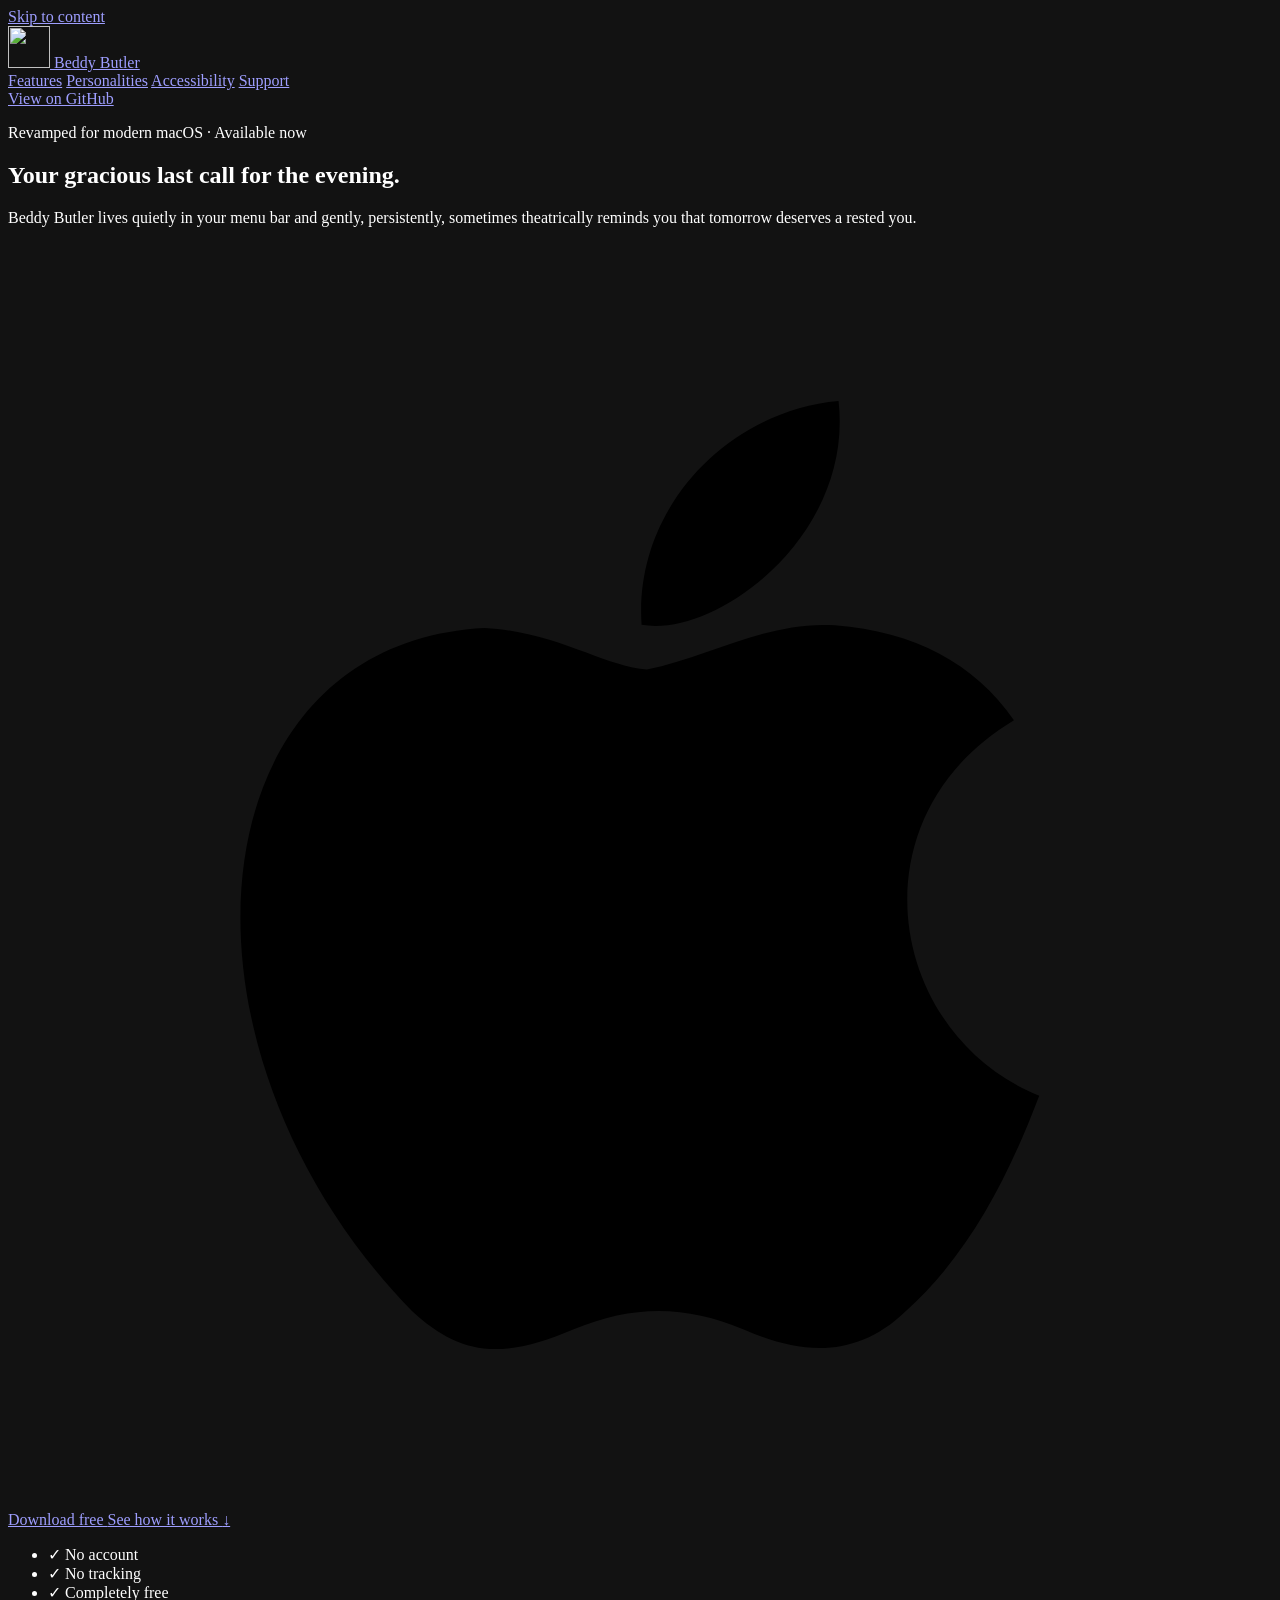
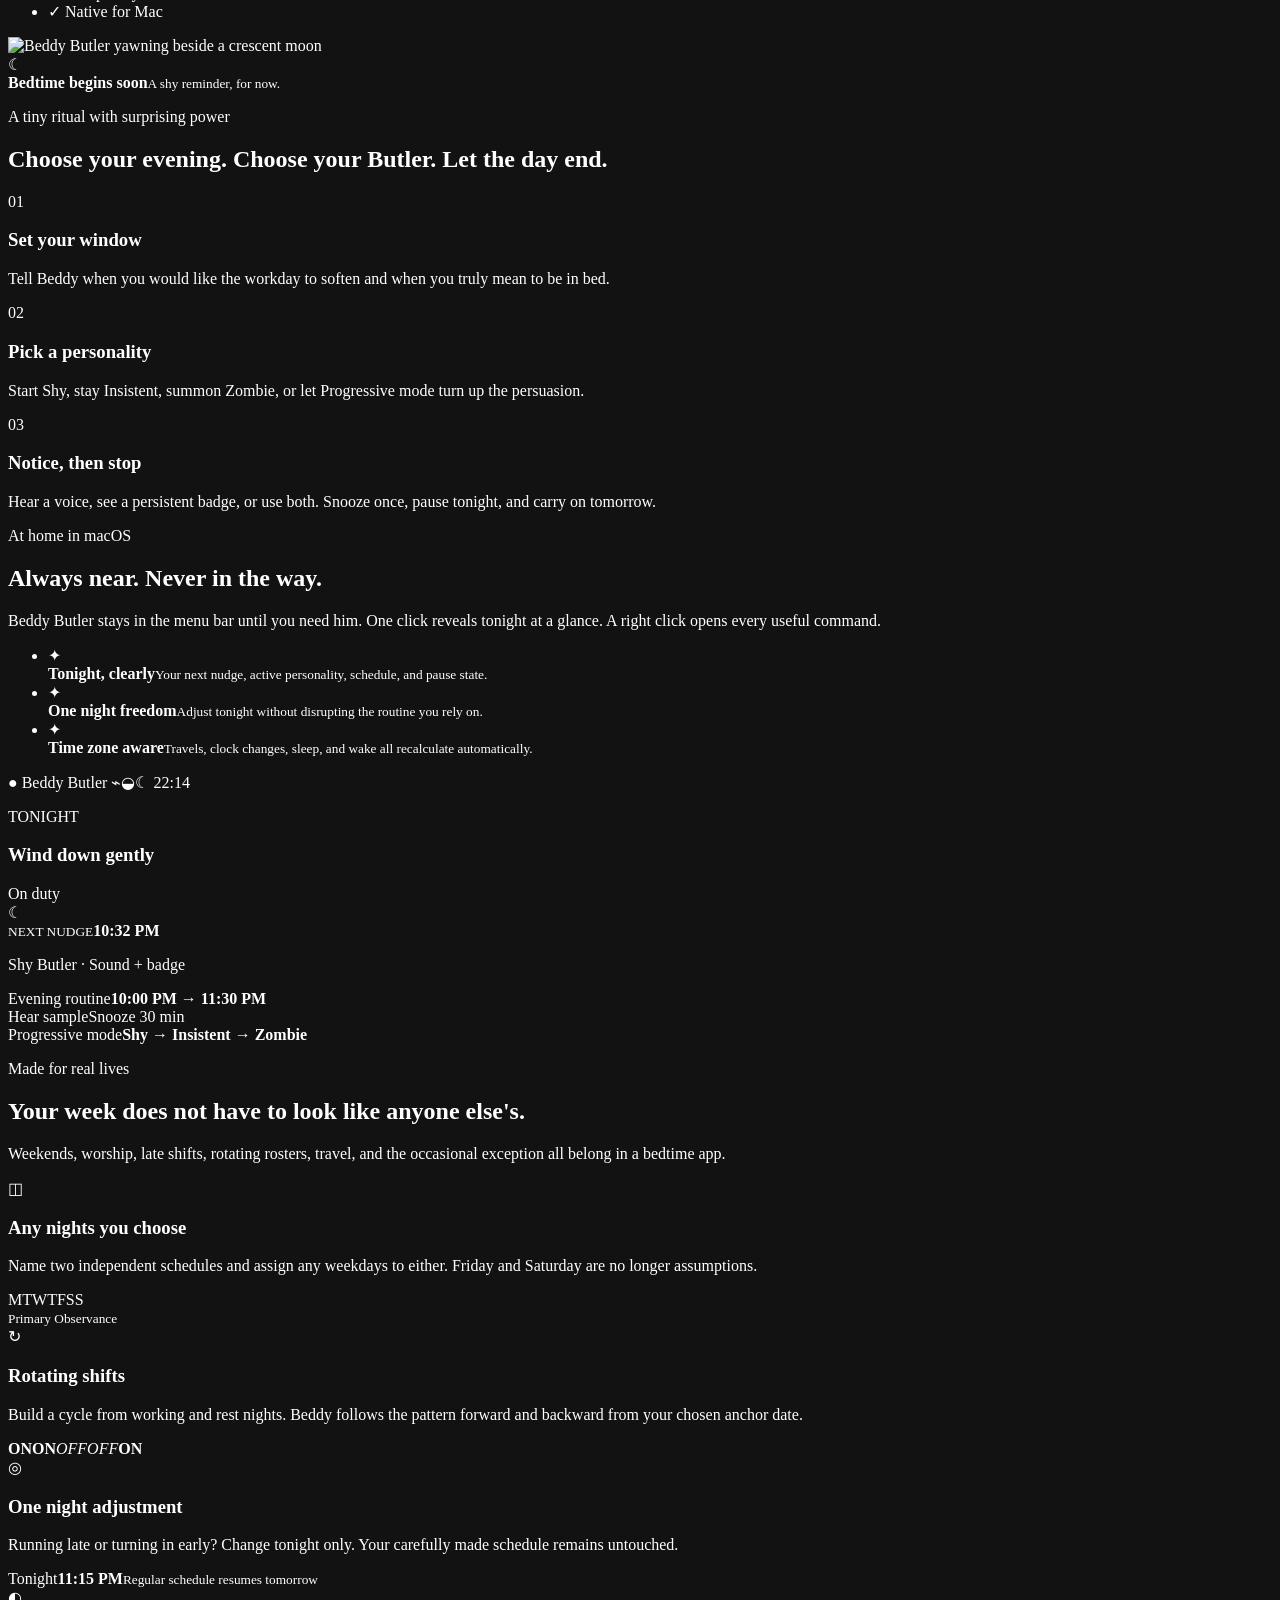
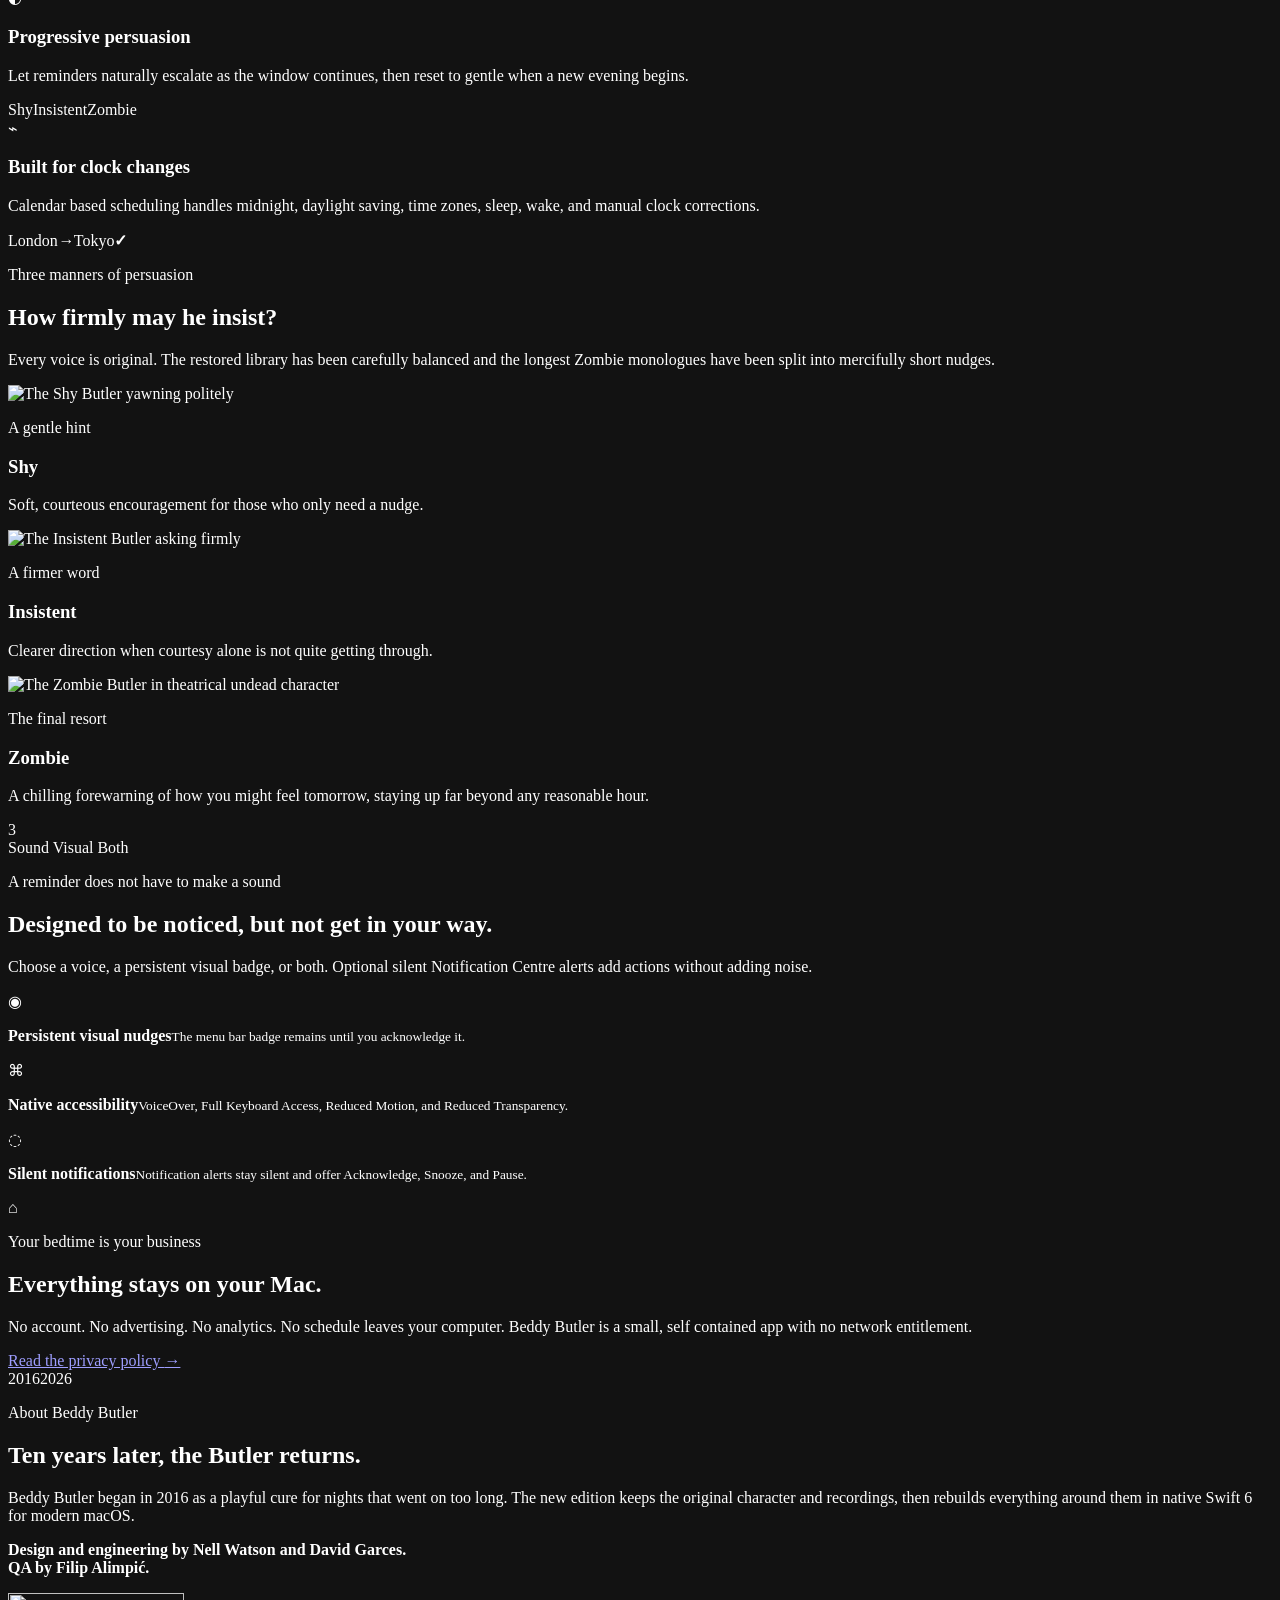
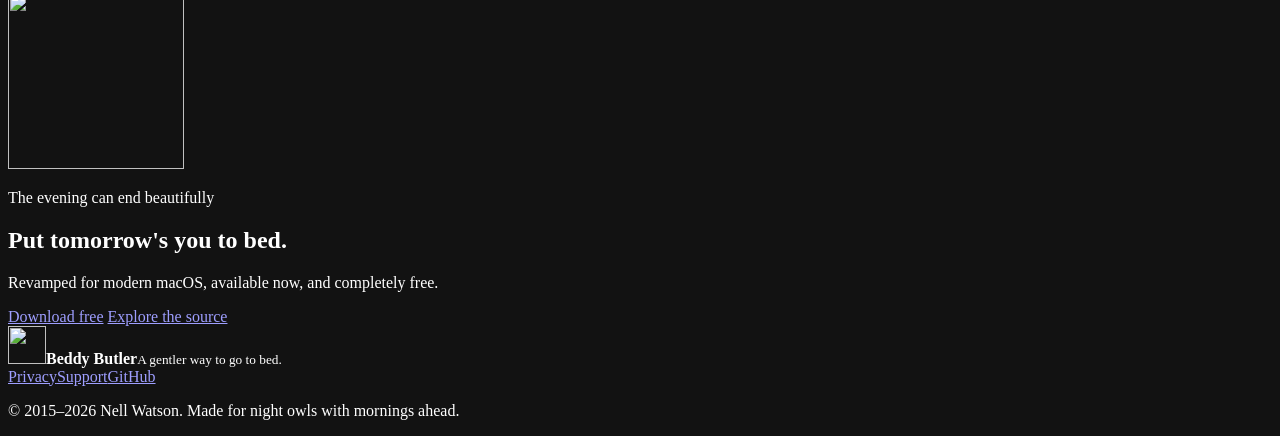
==== Website/index.html @ acf916b3 "Punctuate QA credit consistently" ====
<!doctype html>
<html lang="en-GB">
<head>
  <meta charset="utf-8">
  <meta name="viewport" content="width=device-width, initial-scale=1">
  <title>Beddy Butler, a gentler way to go to bed</title>
  <meta name="description" content="A completely free, lovingly revamped Mac menu bar companion with flexible bedtime schedules, escalating reminders, and accessible visual nudges.">
  <meta name="theme-color" content="#071328">
  <meta name="color-scheme" content="dark">
  <link rel="canonical" href="https://www.beddybutler.com/">
  <link rel="icon" href="/assets/favicon.png">
  <link rel="apple-touch-icon" href="/assets/apple-touch-icon.png">
  <link rel="manifest" href="/site.webmanifest">
  <link rel="stylesheet" href="/assets/styles.css">
  <meta property="og:type" content="website">
  <meta property="og:title" content="Beddy Butler">
  <meta property="og:description" content="Lovingly revamped, available now, and completely free. A gentler way to go to bed.">
  <meta property="og:url" content="https://www.beddybutler.com/">
  <meta property="og:image" content="https://www.beddybutler.com/assets/og-image.jpg">
  <meta property="og:image:alt" content="Beddy Butler beside a crescent moon beneath a night sky">
  <meta property="og:image:width" content="1200">
  <meta property="og:image:height" content="630">
  <meta name="twitter:card" content="summary_large_image">
  <script type="application/ld+json">
  {
    "@context": "https://schema.org",
    "@type": "SoftwareApplication",
    "name": "Beddy Butler",
    "applicationCategory": "LifestyleApplication",
    "operatingSystem": "macOS 13 or later",
    "description": "A Mac menu bar companion that offers flexible, accessible bedtime reminders.",
    "url": "https://www.beddybutler.com/",
    "downloadUrl": "https://apps.apple.com/gb/app/beddy-butler/id1197329062?mt=12",
    "offers": {"@type": "Offer", "price": "0", "priceCurrency": "GBP"},
    "author": [
      {"@type": "Person", "name": "Nell Watson"},
      {"@type": "Person", "name": "David Garces"}
    ],
    "contributor": {"@type": "Person", "name": "Filip Alimpić"}
  }
  </script>
</head>
<body>
  <a class="skip-link" href="#main">Skip to content</a>
  <div class="night-sky" aria-hidden="true">
    <span class="star star-a"></span><span class="star star-b"></span><span class="star star-c"></span>
    <span class="star star-d"></span><span class="star star-e"></span><span class="star star-f"></span>
  </div>

  <header class="site-header">
    <a class="brand" href="/" aria-label="Beddy Butler home">
      <img src="/assets/favicon.png" width="42" height="42" alt="">
      <span>Beddy Butler</span>
    </a>
    <nav aria-label="Main navigation">
      <a href="#features">Features</a>
      <a href="#personalities">Personalities</a>
      <a href="#accessibility">Accessibility</a>
      <a href="/support/">Support</a>
    </nav>
    <a class="nav-cta" href="https://github.com/NellInc/beddybutlerpub">View on GitHub</a>
  </header>

  <main id="main">
    <section class="hero section-shell" aria-labelledby="hero-title">
      <div class="hero-copy">
        <p class="eyebrow"><span class="eyebrow-dot"></span> Revamped for modern macOS · Available now</p>
        <h1 id="hero-title">Your gracious last call for the evening.</h1>
        <p class="hero-lede">Beddy Butler lives quietly in your menu bar and gently, persistently, sometimes theatrically reminds you that tomorrow deserves a rested you.</p>
        <div class="hero-actions">
          <a class="button button-primary" href="https://apps.apple.com/gb/app/beddy-butler/id1197329062?mt=12" aria-label="Download Beddy Butler free from the Mac App Store">
            <svg aria-hidden="true" viewBox="0 0 24 24"><path d="M17.05 20.28c-.98.95-2.05.8-3.08.35-1.09-.46-2.09-.48-3.24 0-1.44.62-2.2.44-3.06-.35C2.79 15.25 3.51 7.59 9.05 7.31c1.35.07 2.29.74 3.08.79 1.18-.24 2.31-.93 3.57-.84 1.51.12 2.65.72 3.4 1.8-3.12 1.87-2.38 5.98.48 7.13-.57 1.5-1.31 2.99-2.53 4.09zM12.03 7.25C11.88 5.02 13.69 3.18 15.77 3c.29 2.58-2.34 4.5-3.74 4.25z"/></svg>
            Download free
          </a>
          <a class="button button-quiet" href="#how-it-works">See how it works <span aria-hidden="true">↓</span></a>
        </div>
        <ul class="trust-row" aria-label="Product assurances">
          <li><span aria-hidden="true">✓</span> No account</li>
          <li><span aria-hidden="true">✓</span> No tracking</li>
          <li><span aria-hidden="true">✓</span> Completely free</li>
          <li><span aria-hidden="true">✓</span> Native for Mac</li>
        </ul>
      </div>

      <div class="hero-visual" aria-label="Beddy Butler app preview">
        <div class="moon-glow" aria-hidden="true"></div>
        <img class="hero-icon" src="/assets/app-icon-640.webp" srcset="/assets/app-icon-640.webp 640w, /assets/app-icon-1280.webp 1280w" sizes="(max-width: 980px) 80vw, 610px" width="640" height="640" alt="Beddy Butler yawning beside a crescent moon">
        <div class="floating-nudge glass-card" aria-hidden="true">
          <span class="nudge-moon">☾</span>
          <div><strong>Bedtime begins soon</strong><small>A shy reminder, for now.</small></div>
        </div>
      </div>
    </section>

    <section class="intro section-shell" id="how-it-works" aria-labelledby="intro-title">
      <p class="section-kicker">A tiny ritual with surprising power</p>
      <h2 id="intro-title">Choose your evening. Choose your Butler. Let the day end.</h2>
      <div class="steps">
        <article><span>01</span><h3>Set your window</h3><p>Tell Beddy when you would like the workday to soften and when you truly mean to be in bed.</p></article>
        <article><span>02</span><h3>Pick a personality</h3><p>Start Shy, stay Insistent, summon Zombie, or let Progressive mode turn up the persuasion.</p></article>
        <article><span>03</span><h3>Notice, then stop</h3><p>Hear a voice, see a persistent badge, or use both. Snooze once, pause tonight, and carry on tomorrow.</p></article>
      </div>
    </section>

    <section class="showcase section-shell" aria-labelledby="showcase-title">
      <div class="showcase-copy">
        <p class="section-kicker">At home in macOS</p>
        <h2 id="showcase-title">Always near. Never in the way.</h2>
        <p>Beddy Butler stays in the menu bar until you need him. One click reveals tonight at a glance. A right click opens every useful command.</p>
        <ul class="feature-list">
          <li><span aria-hidden="true">✦</span><div><strong>Tonight, clearly</strong><small>Your next nudge, active personality, schedule, and pause state.</small></div></li>
          <li><span aria-hidden="true">✦</span><div><strong>One night freedom</strong><small>Adjust tonight without disrupting the routine you rely on.</small></div></li>
          <li><span aria-hidden="true">✦</span><div><strong>Time zone aware</strong><small>Travels, clock changes, sleep, and wake all recalculate automatically.</small></div></li>
        </ul>
      </div>

      <div class="mac-stage" aria-label="Preview of the Beddy Butler Tonight panel">
        <div class="mac-menubar">
          <span class="menu-apple" aria-hidden="true">●</span>
          <span class="menu-title">Beddy Butler</span>
          <span class="menu-spacer"></span>
          <span aria-hidden="true">⌁</span><span aria-hidden="true">◒</span><span aria-hidden="true">☾</span>
          <time datetime="22:14">22:14</time>
        </div>
        <div class="app-popover">
          <div class="popover-cap"></div>
          <div class="panel-head">
            <div><p>TONIGHT</p><h3>Wind down gently</h3></div>
            <span class="status-pill"><i></i> On duty</span>
          </div>
          <div class="next-card">
            <span class="clock-orb" aria-hidden="true">☾</span>
            <div><small>NEXT NUDGE</small><strong>10:32 PM</strong><p>Shy Butler · Sound + badge</p></div>
          </div>
          <div class="schedule-line"><span>Evening routine</span><strong>10:00 PM → 11:30 PM</strong></div>
          <div class="panel-actions">
            <span>Hear sample</span><span>Snooze 30 min</span>
          </div>
          <div class="panel-foot"><span>Progressive mode</span><strong>Shy → Insistent → Zombie</strong></div>
        </div>
      </div>
    </section>

    <section class="features section-shell" id="features" aria-labelledby="features-title">
      <div class="section-heading">
        <div><p class="section-kicker">Made for real lives</p><h2 id="features-title">Your week does not have to look like anyone else's.</h2></div>
        <p>Weekends, worship, late shifts, rotating rosters, travel, and the occasional exception all belong in a bedtime app.</p>
      </div>

      <div class="feature-grid">
        <article class="feature-card feature-wide">
          <div class="card-copy">
            <span class="icon-chip" aria-hidden="true">◫</span>
            <h3>Any nights you choose</h3>
            <p>Name two independent schedules and assign any weekdays to either. Friday and Saturday are no longer assumptions.</p>
          </div>
          <div class="week-demo" aria-hidden="true">
            <div><span>M</span><span>T</span><span class="on">W</span><span class="on">T</span><span class="on warm">F</span><span class="warm">S</span><span>S</span></div>
            <small><i class="primary-dot"></i> Primary <i class="alternate-dot"></i> Observance</small>
          </div>
        </article>

        <article class="feature-card">
          <span class="icon-chip" aria-hidden="true">↻</span>
          <h3>Rotating shifts</h3>
          <p>Build a cycle from working and rest nights. Beddy follows the pattern forward and backward from your chosen anchor date.</p>
          <div class="cycle-demo" aria-hidden="true"><b>ON</b><b>ON</b><i>OFF</i><i>OFF</i><b>ON</b></div>
        </article>

        <article class="feature-card">
          <span class="icon-chip" aria-hidden="true">◎</span>
          <h3>One night adjustment</h3>
          <p>Running late or turning in early? Change tonight only. Your carefully made schedule remains untouched.</p>
          <div class="adjust-demo" aria-hidden="true"><span>Tonight</span><strong>11:15 PM</strong><small>Regular schedule resumes tomorrow</small></div>
        </article>

        <article class="feature-card">
          <span class="icon-chip" aria-hidden="true">◐</span>
          <h3>Progressive persuasion</h3>
          <p>Let reminders naturally escalate as the window continues, then reset to gentle when a new evening begins.</p>
          <div class="progress-demo" aria-hidden="true"><i></i><i></i><i></i><span>Shy</span><span>Insistent</span><span>Zombie</span></div>
        </article>

        <article class="feature-card">
          <span class="icon-chip" aria-hidden="true">⌁</span>
          <h3>Built for clock changes</h3>
          <p>Calendar based scheduling handles midnight, daylight saving, time zones, sleep, wake, and manual clock corrections.</p>
          <div class="zone-demo" aria-hidden="true"><span>London</span><i>→</i><span>Tokyo</span><strong>✓</strong></div>
        </article>
      </div>
    </section>

    <section class="personalities section-shell" id="personalities" aria-labelledby="personalities-title">
      <div class="section-heading centre">
        <div><p class="section-kicker">Three manners of persuasion</p><h2 id="personalities-title">How firmly may he insist?</h2></div>
        <p>Every voice is original. The restored library has been carefully balanced and the longest Zombie monologues have been split into mercifully short nudges.</p>
      </div>
      <div class="persona-grid">
        <article class="persona-card shy">
          <div class="persona-art"><img src="/assets/shy-480.webp" srcset="/assets/shy-480.webp 480w, /assets/shy-960.webp 960w" sizes="(max-width: 720px) calc(100vw - 86px), 370px" width="480" height="709" loading="lazy" alt="The Shy Butler yawning politely"></div>
          <p class="persona-level">A gentle hint</p><h3>Shy</h3><p>Soft, courteous encouragement for those who only need a nudge.</p>
        </article>
        <article class="persona-card insistent">
          <div class="persona-art"><img src="/assets/insistent-480.webp" srcset="/assets/insistent-480.webp 480w, /assets/insistent-960.webp 960w" sizes="(max-width: 720px) calc(100vw - 86px), 370px" width="480" height="605" loading="lazy" alt="The Insistent Butler asking firmly"></div>
          <p class="persona-level">A firmer word</p><h3>Insistent</h3><p>Clearer direction when courtesy alone is not quite getting through.</p>
        </article>
        <article class="persona-card zombie">
          <div class="persona-art"><img src="/assets/zombie-480.webp" srcset="/assets/zombie-480.webp 480w, /assets/zombie-960.webp 960w" sizes="(max-width: 720px) calc(100vw - 86px), 370px" width="480" height="651" loading="lazy" alt="The Zombie Butler in theatrical undead character"></div>
          <p class="persona-level">The final resort</p><h3>Zombie</h3><p>A chilling forewarning of how you might feel tomorrow, staying up far beyond any reasonable hour.</p>
        </article>
      </div>
    </section>

    <section class="accessibility section-shell" id="accessibility" aria-labelledby="accessibility-title">
      <div class="access-orbit" aria-hidden="true">
        <div class="badge-orbit"><span>3</span></div>
        <span class="orbit-label orbit-a">Sound</span>
        <span class="orbit-label orbit-b">Visual</span>
        <span class="orbit-label orbit-c">Both</span>
      </div>
      <div class="access-copy">
        <p class="section-kicker">A reminder does not have to make a sound</p>
        <h2 id="accessibility-title">Designed to be noticed, but not get in your way.</h2>
        <p>Choose a voice, a persistent visual badge, or both. Optional silent Notification Centre alerts add actions without adding noise.</p>
        <div class="access-points">
          <div><span aria-hidden="true">◉</span><p><strong>Persistent visual nudges</strong><small>The menu bar badge remains until you acknowledge it.</small></p></div>
          <div><span aria-hidden="true">⌘</span><p><strong>Native accessibility</strong><small>VoiceOver, Full Keyboard Access, Reduced Motion, and Reduced Transparency.</small></p></div>
          <div><span aria-hidden="true">◌</span><p><strong>Silent notifications</strong><small>Notification alerts stay silent and offer Acknowledge, Snooze, and Pause.</small></p></div>
        </div>
      </div>
    </section>

    <section class="privacy section-shell" aria-labelledby="privacy-title">
      <div class="privacy-card">
        <span class="privacy-mark" aria-hidden="true">⌂</span>
        <div><p class="section-kicker">Your bedtime is your business</p><h2 id="privacy-title">Everything stays on your Mac.</h2></div>
        <p>No account. No advertising. No analytics. No schedule leaves your computer. Beddy Butler is a small, self contained app with no network entitlement.</p>
        <a href="/privacy/">Read the privacy policy <span aria-hidden="true">→</span></a>
      </div>
    </section>

    <section id="about" class="story section-shell" aria-labelledby="story-title">
      <div class="story-year" aria-hidden="true"><span>2016</span><i></i><span>2026</span></div>
      <div class="story-copy">
        <p class="section-kicker">About Beddy Butler</p>
        <h2 id="story-title">Ten years later, the Butler returns.</h2>
        <p>Beddy Butler began in 2016 as a playful cure for nights that went on too long. The new edition keeps the original character and recordings, then rebuilds everything around them in native Swift 6 for modern macOS.</p>
        <p><strong>Design and engineering by Nell Watson and David Garces.<br>QA by Filip Alimpić.</strong></p>
      </div>
    </section>

    <section class="final-cta section-shell" aria-labelledby="cta-title">
      <img src="/assets/app-icon-640.webp" width="176" height="176" loading="lazy" alt="">
      <p class="section-kicker">The evening can end beautifully</p>
      <h2 id="cta-title">Put tomorrow's you to bed.</h2>
      <p>Revamped for modern macOS, available now, and completely free.</p>
      <div class="hero-actions centred">
        <a class="button button-primary" href="https://apps.apple.com/gb/app/beddy-butler/id1197329062?mt=12">Download free</a>
        <a class="button button-quiet" href="https://github.com/NellInc/beddybutlerpub">Explore the source</a>
      </div>
    </section>
  </main>

  <footer>
    <div class="footer-brand"><img src="/assets/favicon.png" width="38" height="38" alt=""><span><strong>Beddy Butler</strong><small>A gentler way to go to bed.</small></span></div>
    <nav aria-label="Footer navigation"><a href="/privacy/">Privacy</a><a href="/support/">Support</a><a href="https://github.com/NellInc/beddybutlerpub">GitHub</a></nav>
    <p>© 2015–2026 Nell Watson. Made for night owls with mornings ahead.</p>
  </footer>
</body>
</html>
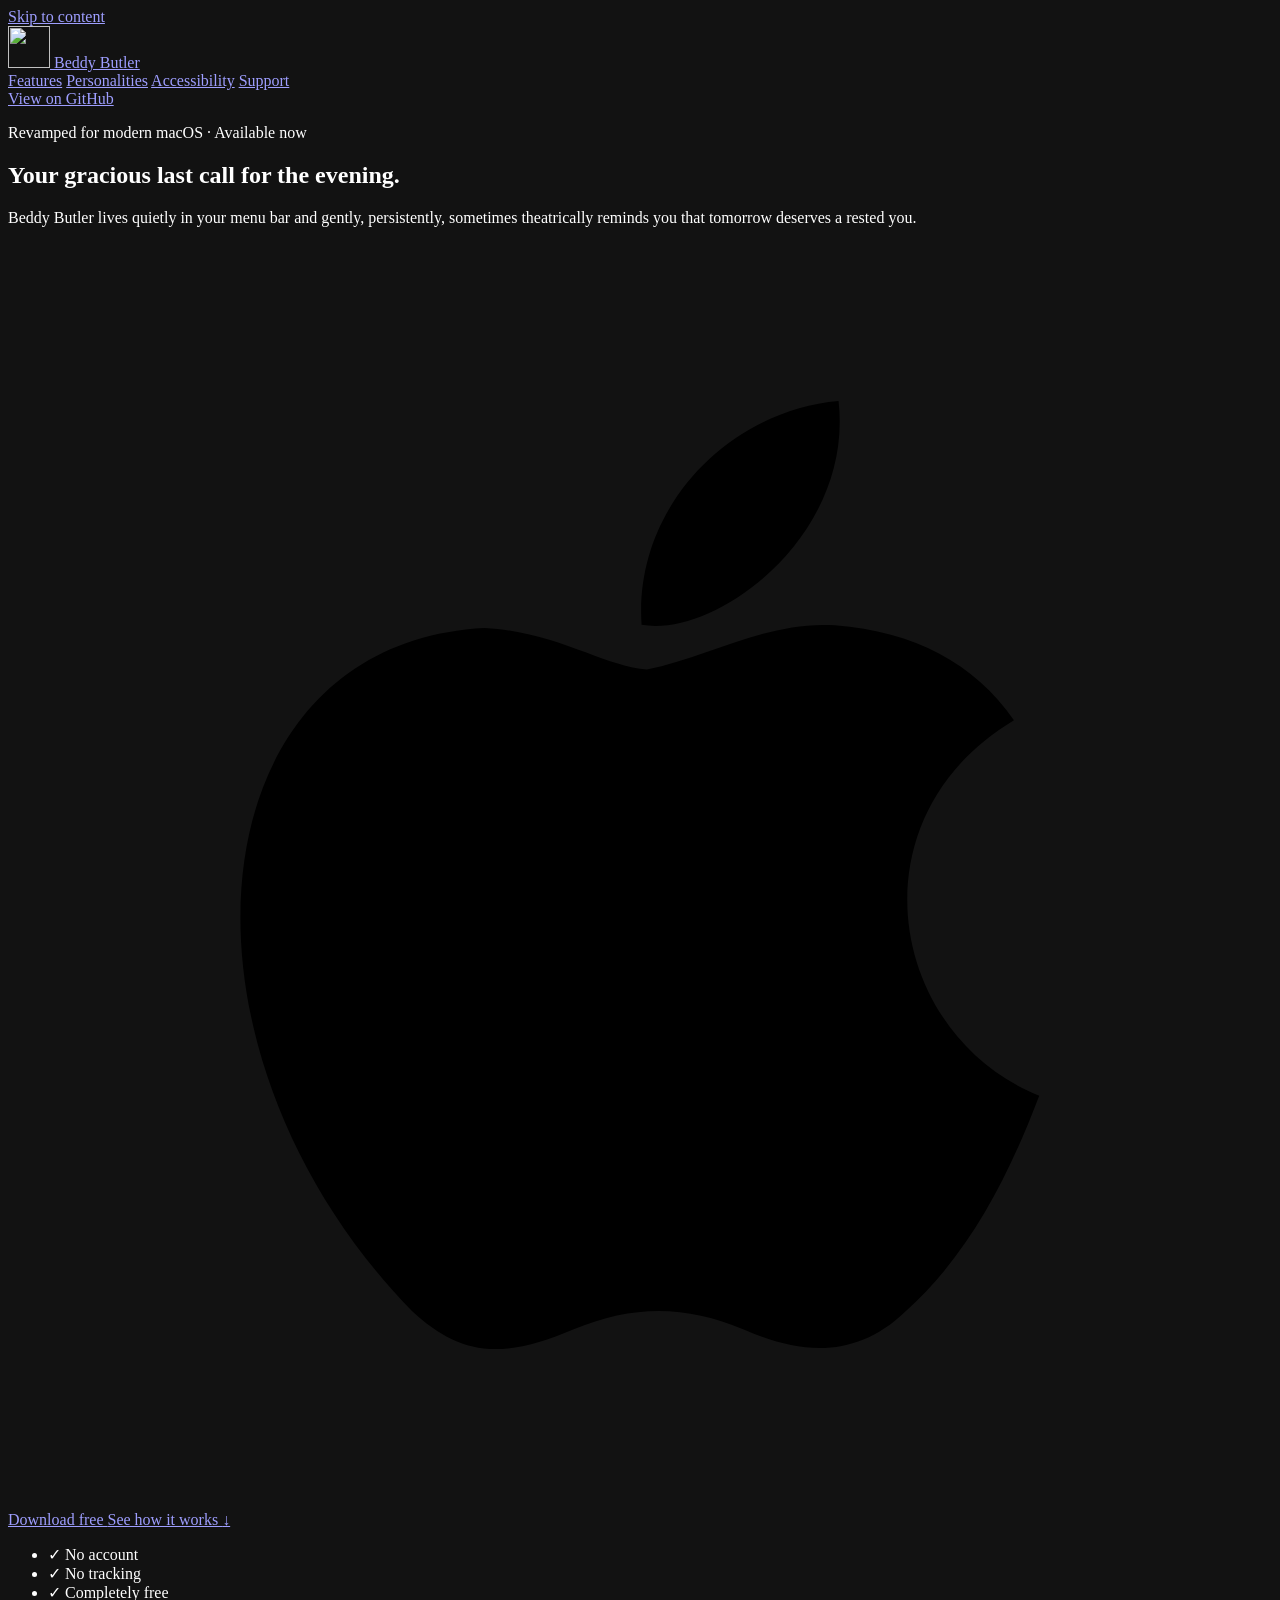
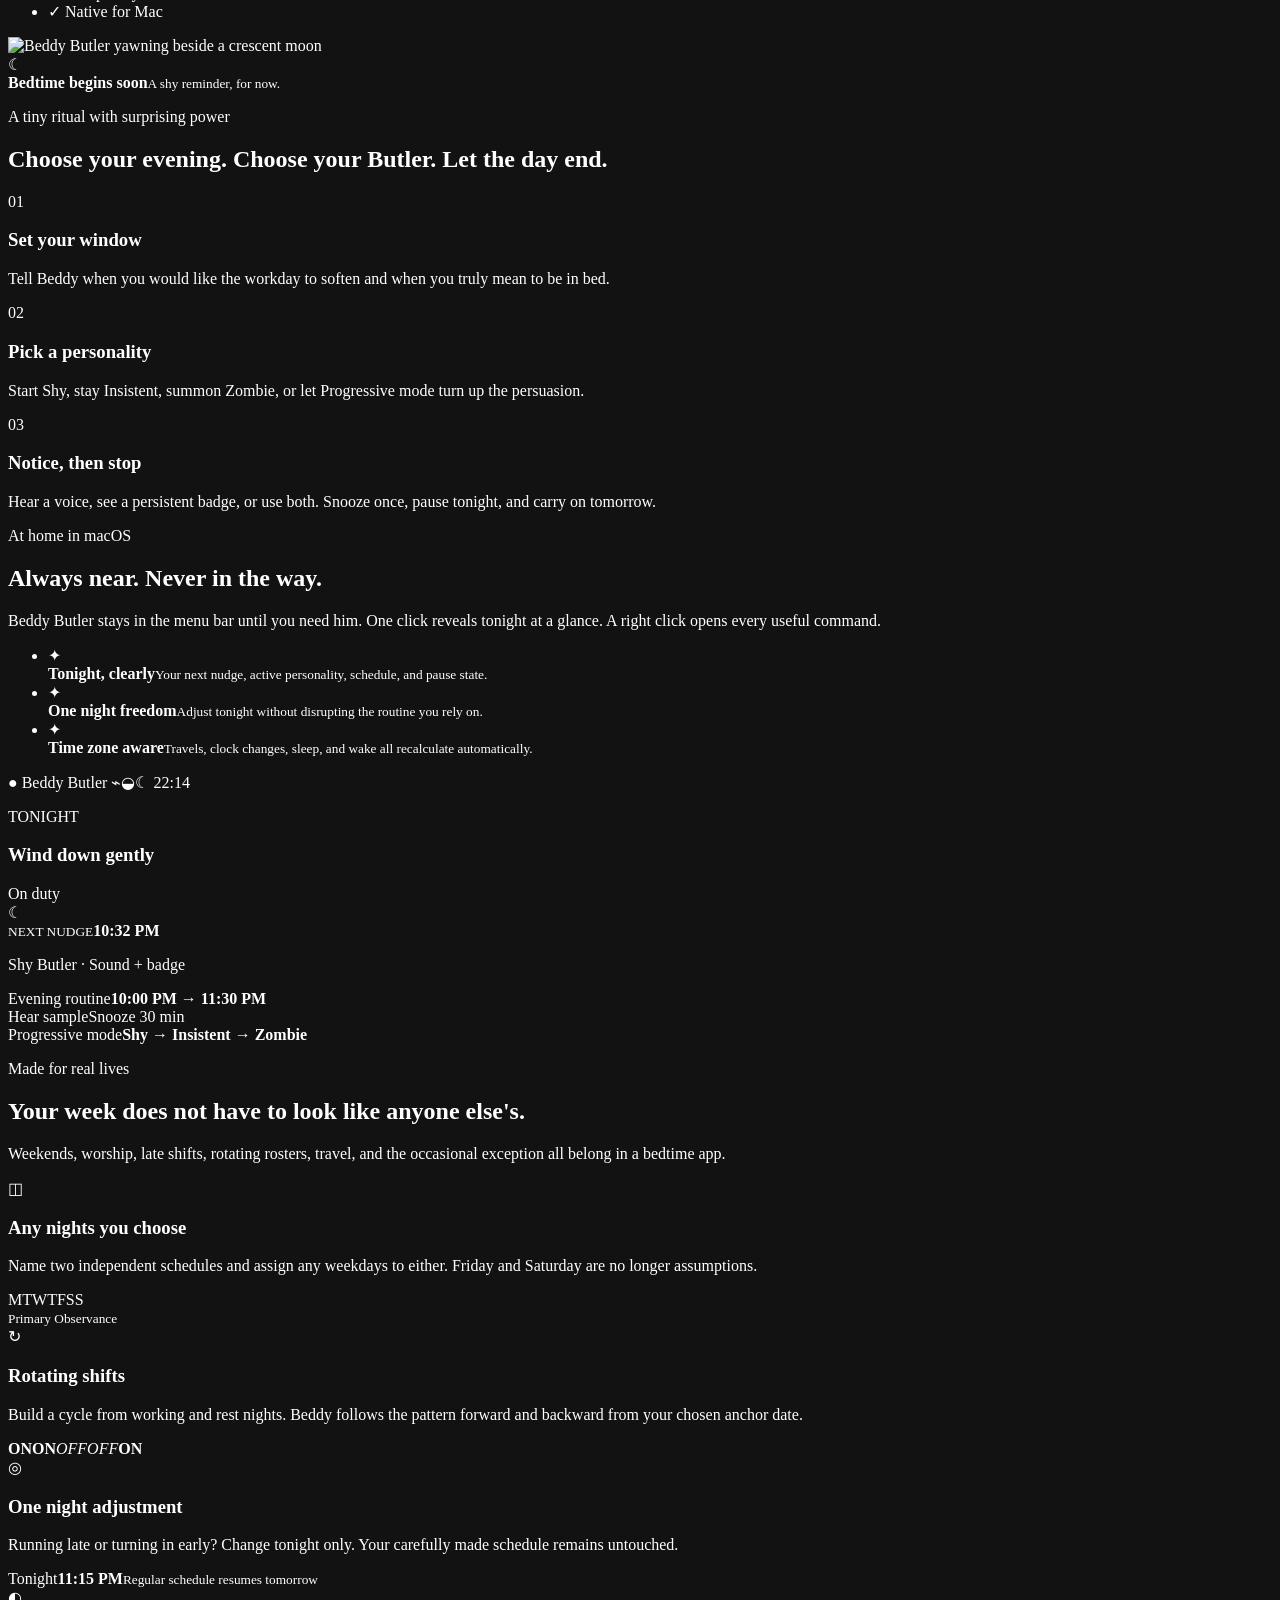
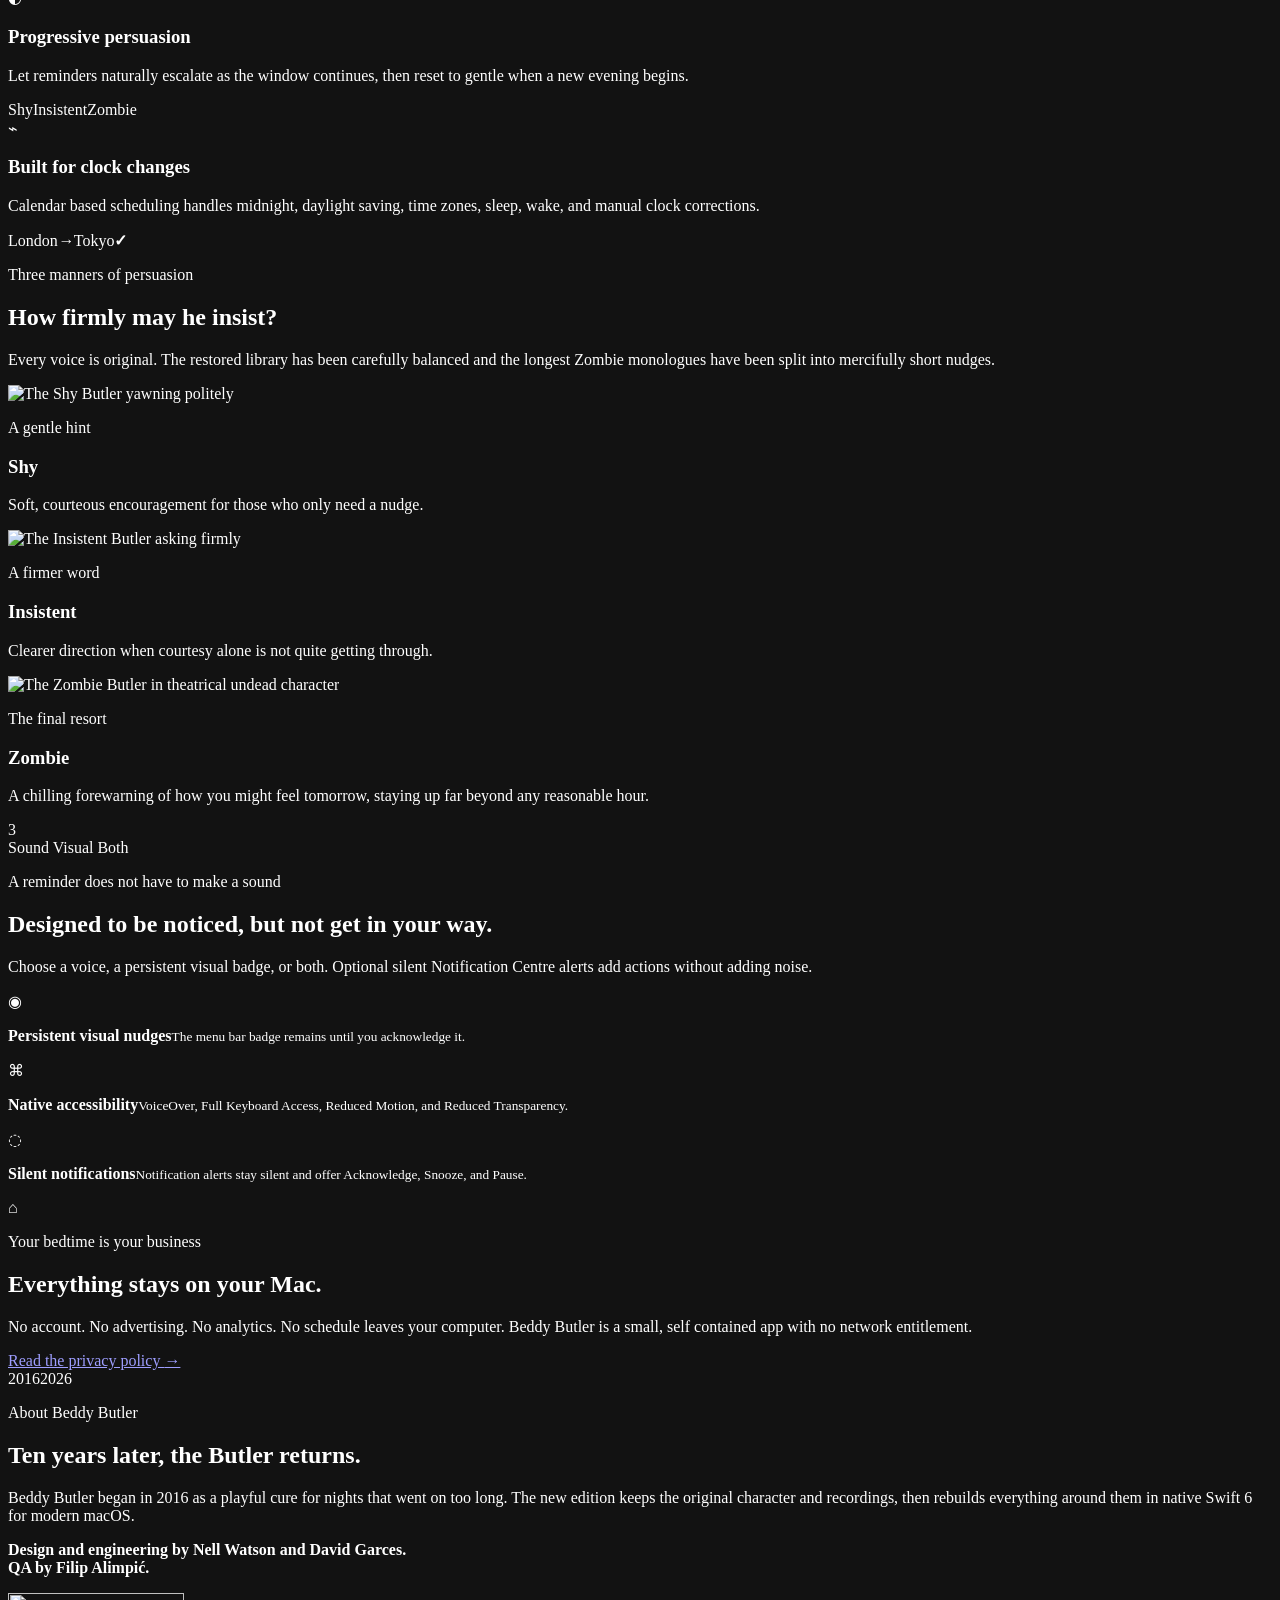
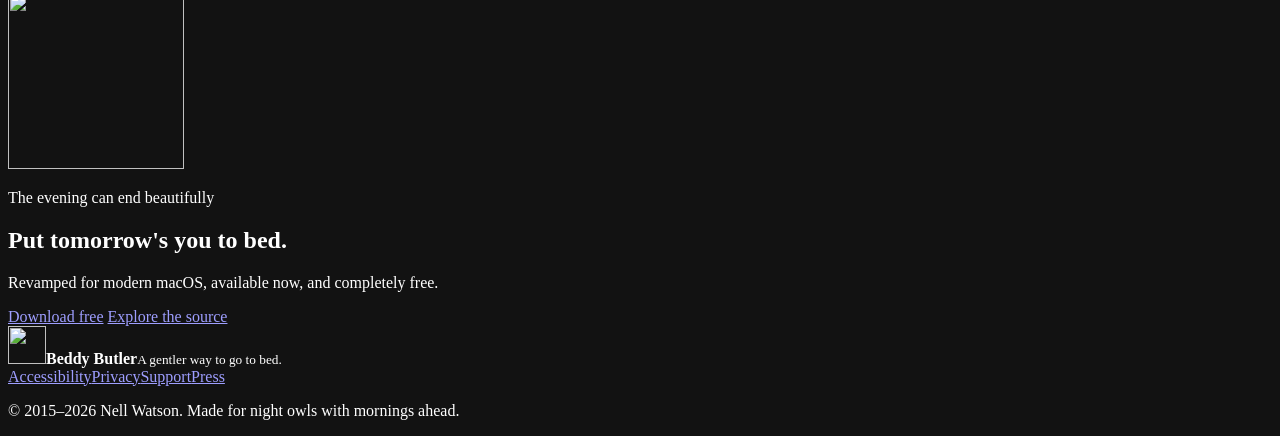
==== commit c9a942bb: "Complete Beddy Butler release programme" ====
--- a/Website/index.html
+++ b/Website/index.html
@@ -55,7 +55,7 @@
     <nav aria-label="Main navigation">
       <a href="#features">Features</a>
       <a href="#personalities">Personalities</a>
-      <a href="#accessibility">Accessibility</a>
+      <a href="/accessibility/">Accessibility</a>
       <a href="/support/">Support</a>
     </nav>
     <a class="nav-cta" href="https://github.com/NellInc/beddybutlerpub">View on GitHub</a>
@@ -263,7 +263,7 @@
 
   <footer>
     <div class="footer-brand"><img src="/assets/favicon.png" width="38" height="38" alt=""><span><strong>Beddy Butler</strong><small>A gentler way to go to bed.</small></span></div>
-    <nav aria-label="Footer navigation"><a href="/privacy/">Privacy</a><a href="/support/">Support</a><a href="https://github.com/NellInc/beddybutlerpub">GitHub</a></nav>
+    <nav aria-label="Footer navigation"><a href="/accessibility/">Accessibility</a><a href="/privacy/">Privacy</a><a href="/support/">Support</a><a href="/press/">Press</a></nav>
     <p>© 2015–2026 Nell Watson. Made for night owls with mornings ahead.</p>
   </footer>
 </body>
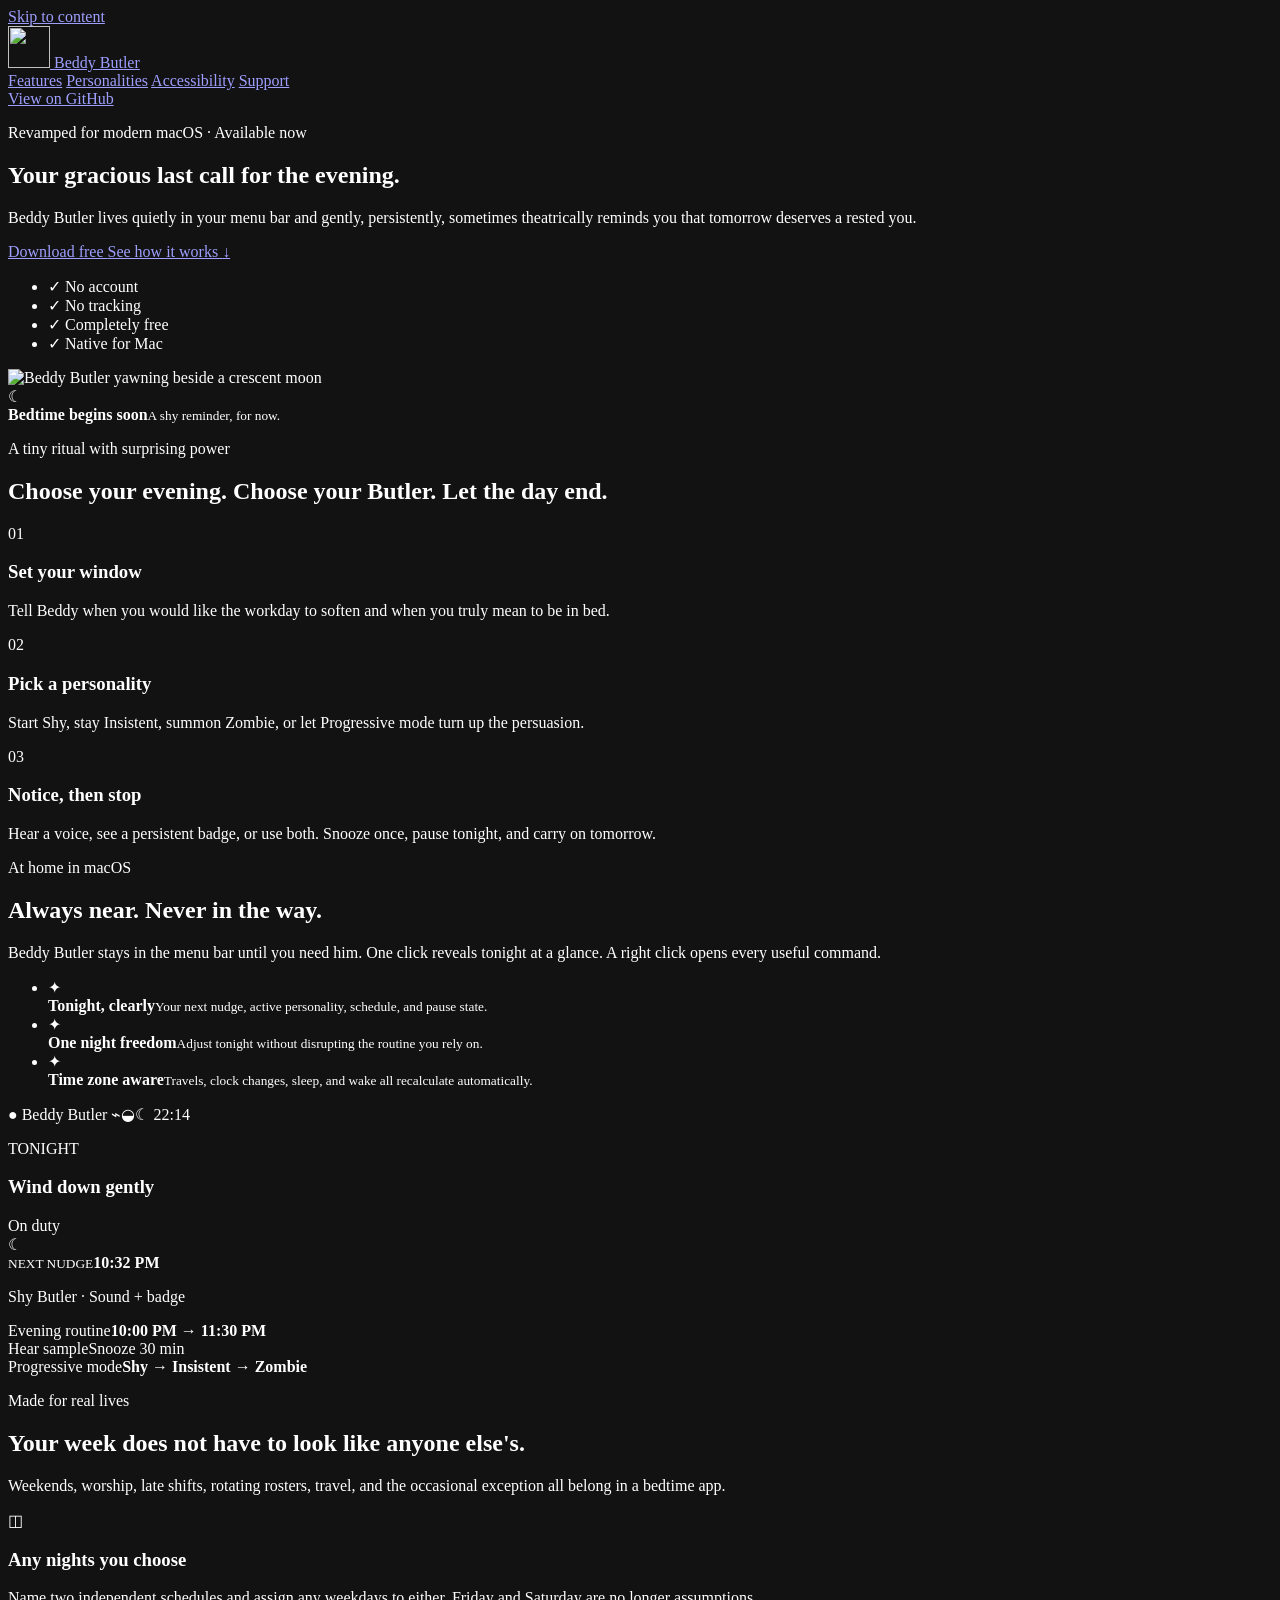
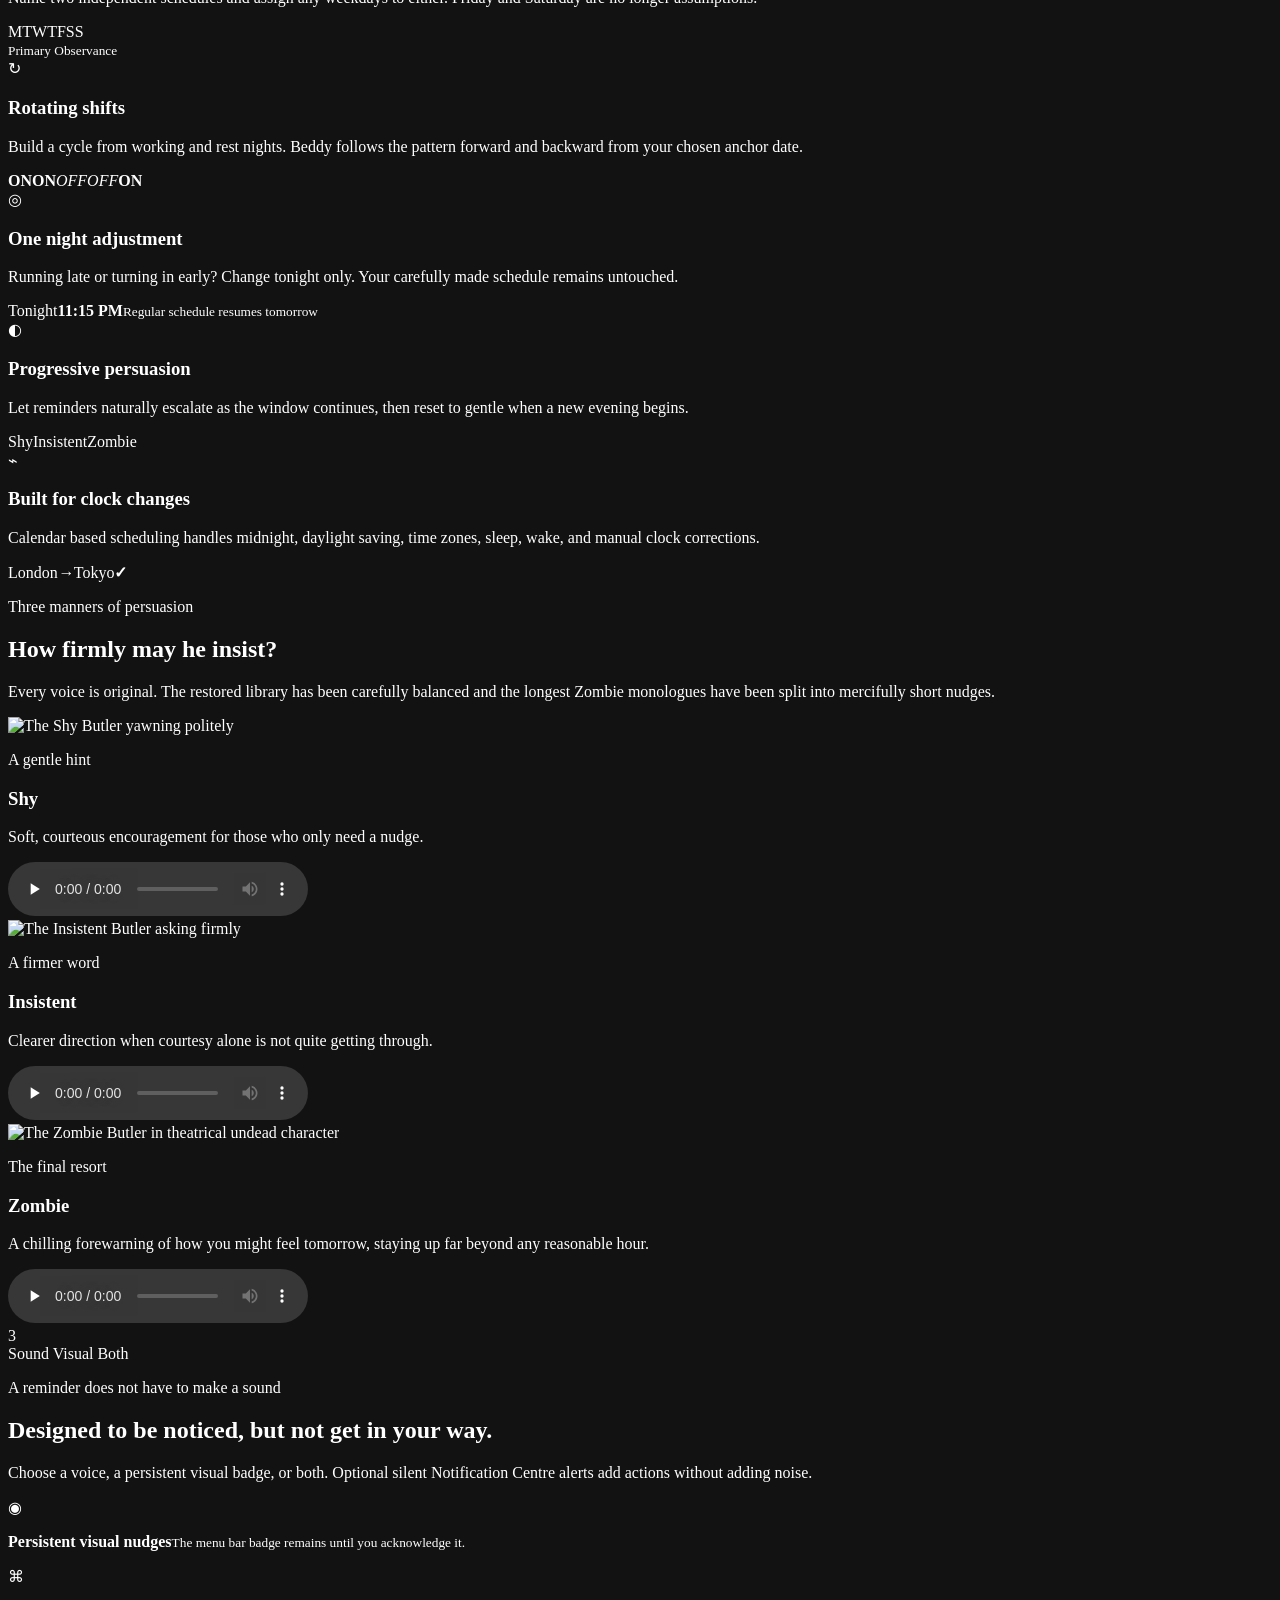
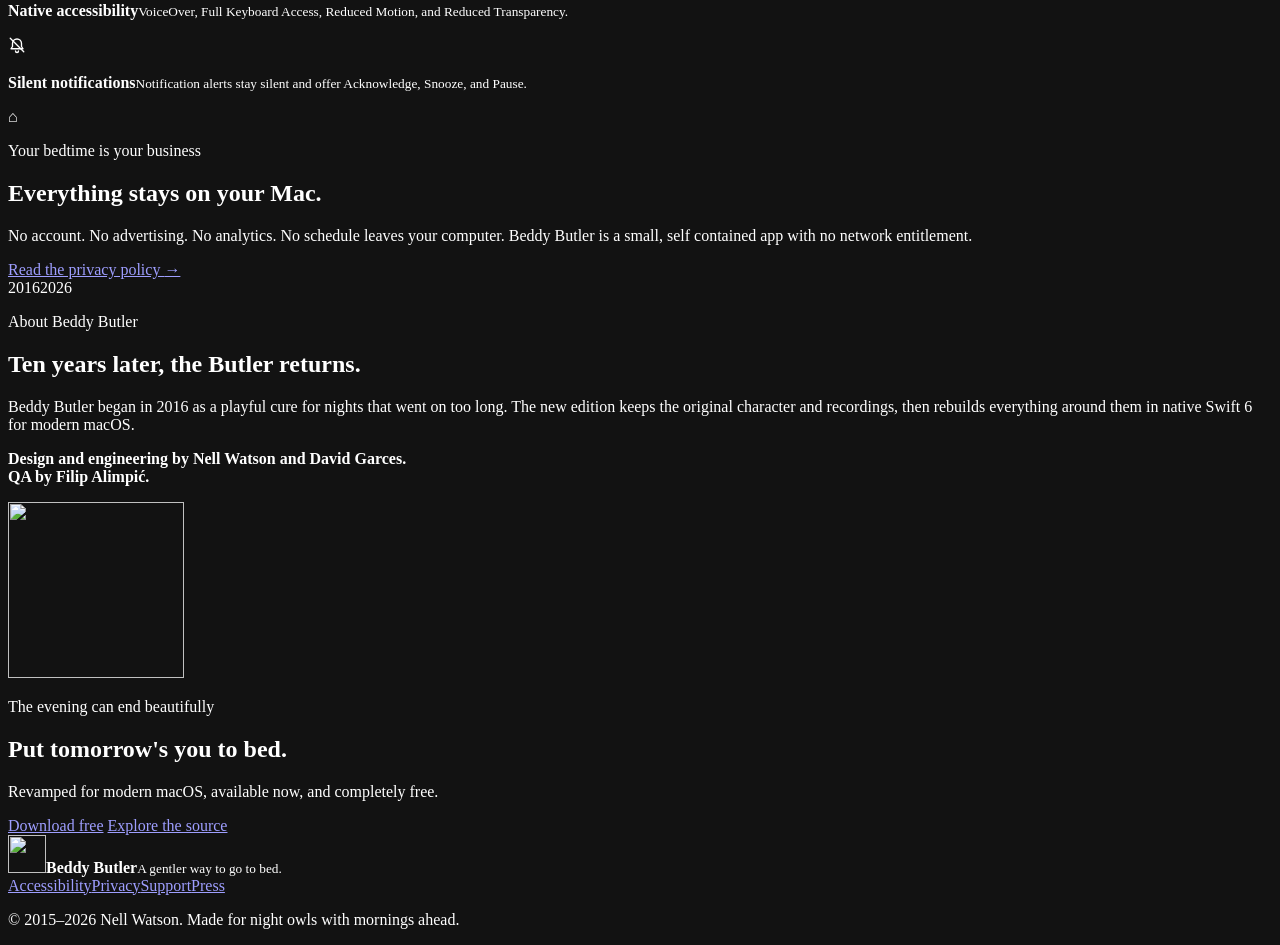
==== commit 835cbb06: "Square away Beddy Butler 2.0.3 (614) for launch Implements the 98 verified findings from the launch " ====
--- a/Website/index.html
+++ b/Website/index.html
@@ -2,6 +2,7 @@
 <html lang="en-GB">
 <head>
   <meta charset="utf-8">
+  <meta http-equiv="Content-Security-Policy" content="default-src 'self'; script-src 'self'; style-src 'self' 'unsafe-inline'; img-src 'self' data:; media-src 'self'; frame-src 'self'; connect-src 'none'; object-src 'none'; base-uri 'none'; form-action 'none'">
   <meta name="viewport" content="width=device-width, initial-scale=1">
   <title>Beddy Butler, a gentler way to go to bed</title>
   <meta name="description" content="A completely free, lovingly revamped Mac menu bar companion with flexible bedtime schedules, escalating reminders, and accessible visual nudges.">
@@ -11,7 +12,7 @@
   <link rel="icon" href="/assets/favicon.png">
   <link rel="apple-touch-icon" href="/assets/apple-touch-icon.png">
   <link rel="manifest" href="/site.webmanifest">
-  <link rel="stylesheet" href="/assets/styles.css">
+  <link rel="stylesheet" href="/assets/styles.css?v=20260926-audit">
   <meta property="og:type" content="website">
   <meta property="og:title" content="Beddy Butler">
   <meta property="og:description" content="Lovingly revamped, available now, and completely free. A gentler way to go to bed.">
@@ -49,7 +50,7 @@
 
   <header class="site-header">
     <a class="brand" href="/" aria-label="Beddy Butler home">
-      <img src="/assets/favicon.png" width="42" height="42" alt="">
+      <img src="/assets/favicon.png" srcset="/assets/favicon.png 1x, /assets/apple-touch-icon.png 2x" width="42" height="42" alt="">
       <span>Beddy Butler</span>
     </a>
     <nav aria-label="Main navigation">
@@ -64,12 +65,11 @@
   <main id="main">
     <section class="hero section-shell" aria-labelledby="hero-title">
       <div class="hero-copy">
-        <p class="eyebrow"><span class="eyebrow-dot"></span> Revamped for modern macOS · Available now</p>
+        <p class="eyebrow"><span class="eyebrow-dot"></span> <span class="eyebrow-phrase">Revamped for modern macOS</span> <span class="eyebrow-sep" aria-hidden="true">·</span> <span class="eyebrow-phrase">Available now</span></p>
         <h1 id="hero-title">Your gracious last call for the evening.</h1>
         <p class="hero-lede">Beddy Butler lives quietly in your menu bar and gently, persistently, sometimes theatrically reminds you that tomorrow deserves a rested you.</p>
         <div class="hero-actions">
-          <a class="button button-primary" href="https://apps.apple.com/gb/app/beddy-butler/id1197329062?mt=12" aria-label="Download Beddy Butler free from the Mac App Store">
-            <svg aria-hidden="true" viewBox="0 0 24 24"><path d="M17.05 20.28c-.98.95-2.05.8-3.08.35-1.09-.46-2.09-.48-3.24 0-1.44.62-2.2.44-3.06-.35C2.79 15.25 3.51 7.59 9.05 7.31c1.35.07 2.29.74 3.08.79 1.18-.24 2.31-.93 3.57-.84 1.51.12 2.65.72 3.4 1.8-3.12 1.87-2.38 5.98.48 7.13-.57 1.5-1.31 2.99-2.53 4.09zM12.03 7.25C11.88 5.02 13.69 3.18 15.77 3c.29 2.58-2.34 4.5-3.74 4.25z"/></svg>
+          <a class="button button-primary" href="https://apps.apple.com/gb/app/beddy-butler/id1197329062?mt=12" aria-label="Download free from the Mac App Store">
             Download free
           </a>
           <a class="button button-quiet" href="#how-it-works">See how it works <span aria-hidden="true">↓</span></a>
@@ -82,7 +82,7 @@
         </ul>
       </div>
 
-      <div class="hero-visual" aria-label="Beddy Butler app preview">
+      <div class="hero-visual">
         <div class="moon-glow" aria-hidden="true"></div>
         <img class="hero-icon" src="/assets/app-icon-640.webp" srcset="/assets/app-icon-640.webp 640w, /assets/app-icon-1280.webp 1280w" sizes="(max-width: 980px) 80vw, 610px" width="640" height="640" alt="Beddy Butler yawning beside a crescent moon">
         <div class="floating-nudge glass-card" aria-hidden="true">
@@ -114,7 +114,7 @@
         </ul>
       </div>
 
-      <div class="mac-stage" aria-label="Preview of the Beddy Butler Tonight panel">
+      <div class="mac-stage" role="img" aria-label="Preview of the Beddy Butler Tonight panel">
         <div class="mac-menubar">
           <span class="menu-apple" aria-hidden="true">●</span>
           <span class="menu-title">Beddy Butler</span>
@@ -197,16 +197,34 @@
       </div>
       <div class="persona-grid">
         <article class="persona-card shy">
-          <div class="persona-art"><img src="/assets/shy-480.webp" srcset="/assets/shy-480.webp 480w, /assets/shy-960.webp 960w" sizes="(max-width: 720px) calc(100vw - 86px), 370px" width="480" height="709" loading="lazy" alt="The Shy Butler yawning politely"></div>
+          <div class="persona-art" data-avatar="shy"><img src="/assets/shy-480.webp" srcset="/assets/shy-480.webp 480w, /assets/shy-960.webp 960w" sizes="(max-width: 720px) calc(100vw - 86px), 370px" width="480" height="709" loading="lazy" alt="The Shy Butler yawning politely"></div>
           <p class="persona-level">A gentle hint</p><h3>Shy</h3><p>Soft, courteous encouragement for those who only need a nudge.</p>
+          <div class="sample-player">
+            <button class="sample-toggle" type="button" id="sample-shy-toggle" aria-controls="sample-shy" aria-label="Hear sample, Shy" hidden>▶ Hear sample</button>
+            <audio id="sample-shy" aria-label="Shy voice sample" controls preload="none" src="/assets/shy-sample.mp3"></audio>
+            <span class="sample-status" id="sample-shy-status" role="status" aria-live="polite"></span>
+            <button class="sample-retry" type="button" data-player="sample-shy" hidden>Try again</button>
+          </div>
         </article>
         <article class="persona-card insistent">
-          <div class="persona-art"><img src="/assets/insistent-480.webp" srcset="/assets/insistent-480.webp 480w, /assets/insistent-960.webp 960w" sizes="(max-width: 720px) calc(100vw - 86px), 370px" width="480" height="605" loading="lazy" alt="The Insistent Butler asking firmly"></div>
+          <div class="persona-art" data-avatar="insistent"><img src="/assets/insistent-480.webp" srcset="/assets/insistent-480.webp 480w, /assets/insistent-960.webp 960w" sizes="(max-width: 720px) calc(100vw - 86px), 370px" width="480" height="605" loading="lazy" alt="The Insistent Butler asking firmly"></div>
           <p class="persona-level">A firmer word</p><h3>Insistent</h3><p>Clearer direction when courtesy alone is not quite getting through.</p>
+          <div class="sample-player">
+            <button class="sample-toggle" type="button" id="sample-insistent-toggle" aria-controls="sample-insistent" aria-label="Hear sample, Insistent" hidden>▶ Hear sample</button>
+            <audio id="sample-insistent" aria-label="Insistent voice sample" controls preload="none" src="/assets/insistent-sample.mp3"></audio>
+            <span class="sample-status" id="sample-insistent-status" role="status" aria-live="polite"></span>
+            <button class="sample-retry" type="button" data-player="sample-insistent" hidden>Try again</button>
+          </div>
         </article>
         <article class="persona-card zombie">
-          <div class="persona-art"><img src="/assets/zombie-480.webp" srcset="/assets/zombie-480.webp 480w, /assets/zombie-960.webp 960w" sizes="(max-width: 720px) calc(100vw - 86px), 370px" width="480" height="651" loading="lazy" alt="The Zombie Butler in theatrical undead character"></div>
+          <div class="persona-art" data-avatar="zombie"><img src="/assets/zombie-480.webp" srcset="/assets/zombie-480.webp 480w, /assets/zombie-960.webp 960w" sizes="(max-width: 720px) calc(100vw - 86px), 370px" width="480" height="651" loading="lazy" alt="The Zombie Butler in theatrical undead character"></div>
           <p class="persona-level">The final resort</p><h3>Zombie</h3><p>A chilling forewarning of how you might feel tomorrow, staying up far beyond any reasonable hour.</p>
+          <div class="sample-player">
+            <button class="sample-toggle" type="button" id="sample-zombie-toggle" aria-controls="sample-zombie" aria-label="Hear sample, Zombie" hidden>▶ Hear sample</button>
+            <audio id="sample-zombie" aria-label="Zombie voice sample" controls preload="none" src="/assets/zombie-sample.mp3"></audio>
+            <span class="sample-status" id="sample-zombie-status" role="status" aria-live="polite"></span>
+            <button class="sample-retry" type="button" data-player="sample-zombie" hidden>Try again</button>
+          </div>
         </article>
       </div>
     </section>
@@ -225,7 +243,7 @@
         <div class="access-points">
           <div><span aria-hidden="true">◉</span><p><strong>Persistent visual nudges</strong><small>The menu bar badge remains until you acknowledge it.</small></p></div>
           <div><span aria-hidden="true">⌘</span><p><strong>Native accessibility</strong><small>VoiceOver, Full Keyboard Access, Reduced Motion, and Reduced Transparency.</small></p></div>
-          <div><span aria-hidden="true">◌</span><p><strong>Silent notifications</strong><small>Notification alerts stay silent and offer Acknowledge, Snooze, and Pause.</small></p></div>
+          <div><span aria-hidden="true"><svg focusable="false" width="18" height="18" viewBox="0 0 24 24" fill="none" stroke="currentColor" stroke-width="1.8" stroke-linecap="round" stroke-linejoin="round"><path d="M6 10a6 6 0 0 1 12 0v4l2 3H4l2-3z"/><path d="M10 20a2 2 0 0 0 4 0"/><path d="M3 3l18 18"/></svg></span><p><strong>Silent notifications</strong><small>Notification alerts stay silent and offer Acknowledge, Snooze, and Pause.</small></p></div>
         </div>
       </div>
     </section>
@@ -262,9 +280,11 @@
   </main>
 
   <footer>
-    <div class="footer-brand"><img src="/assets/favicon.png" width="38" height="38" alt=""><span><strong>Beddy Butler</strong><small>A gentler way to go to bed.</small></span></div>
+    <div class="footer-brand"><img src="/assets/favicon.png" srcset="/assets/favicon.png 1x, /assets/apple-touch-icon.png 2x" width="38" height="38" alt=""><span><strong>Beddy Butler</strong><small>A gentler way to go to bed.</small></span></div>
     <nav aria-label="Footer navigation"><a href="/accessibility/">Accessibility</a><a href="/privacy/">Privacy</a><a href="/support/">Support</a><a href="/press/">Press</a></nav>
     <p>© 2015–2026 Nell Watson. Made for night owls with mornings ahead.</p>
   </footer>
+  <script src="/assets/samples.js" defer></script>
+  <script src="/assets/avatar-rig/website.js" defer></script>
 </body>
 </html>
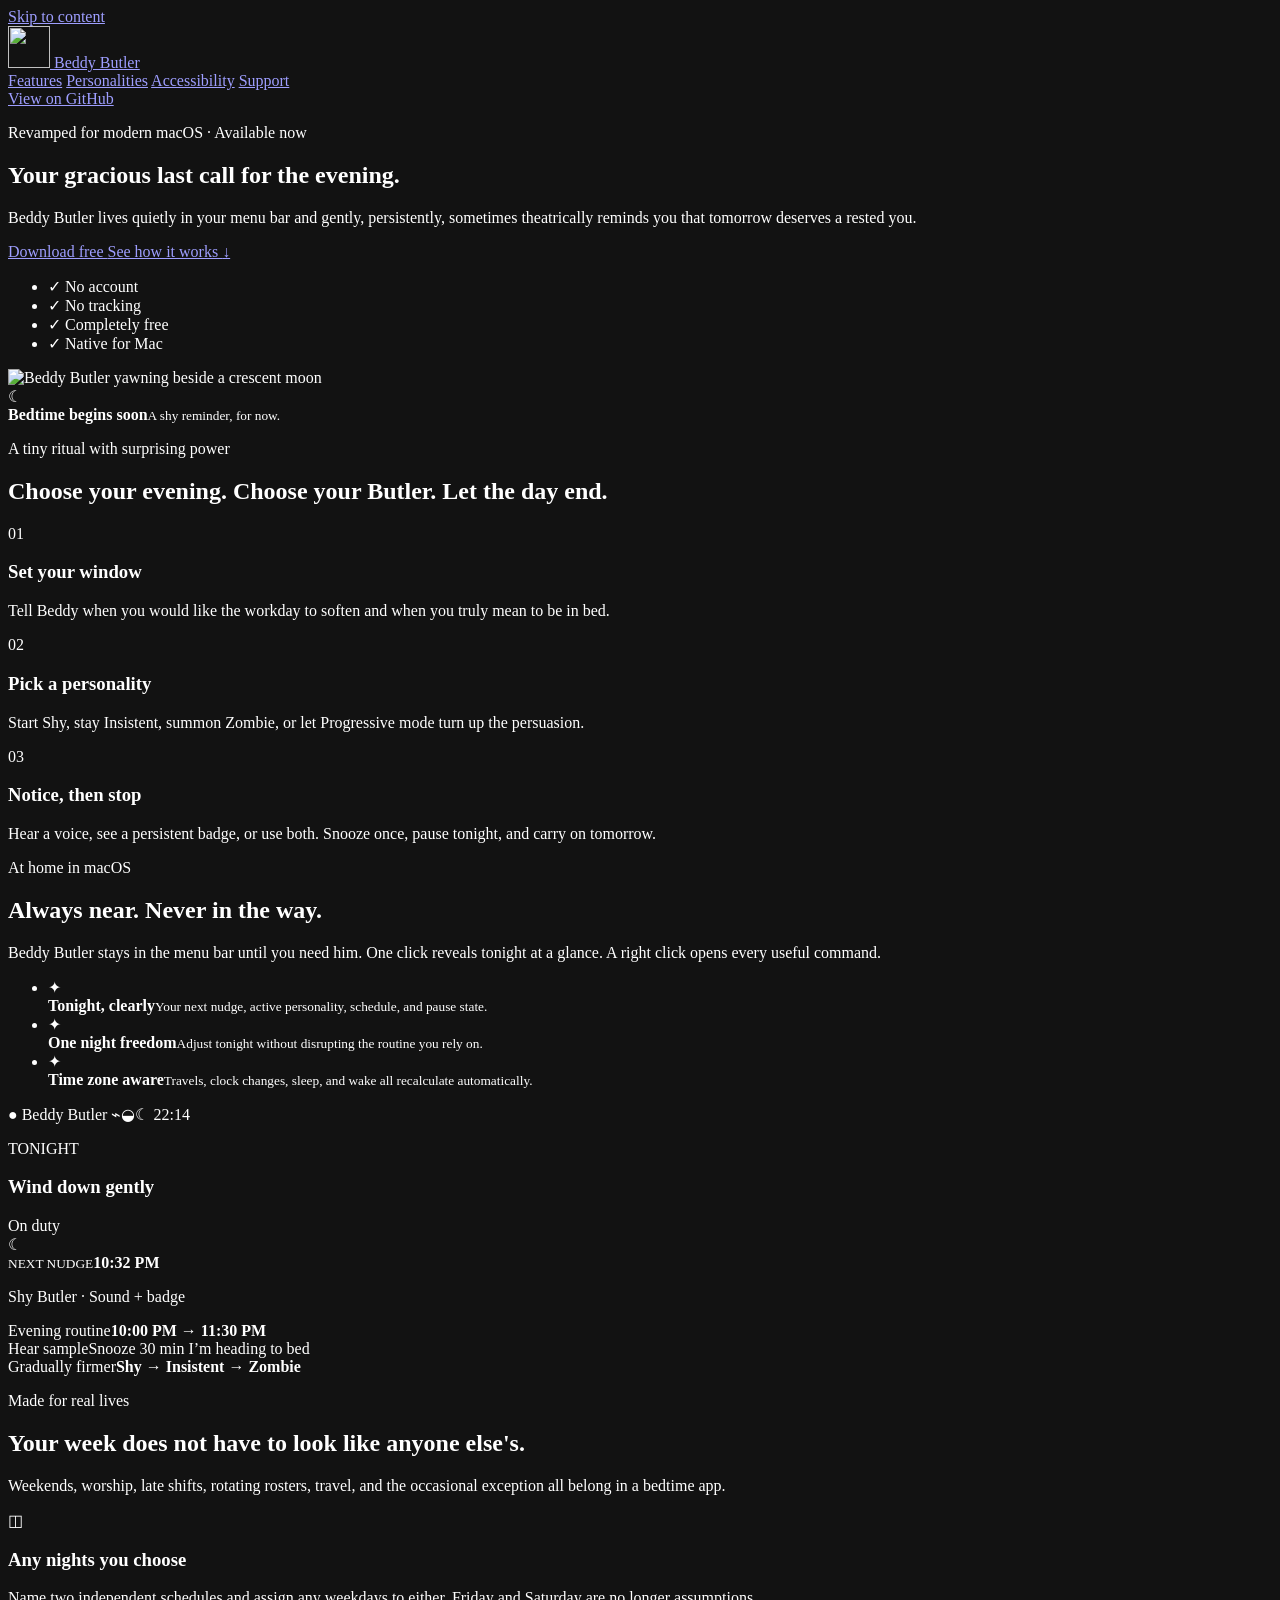
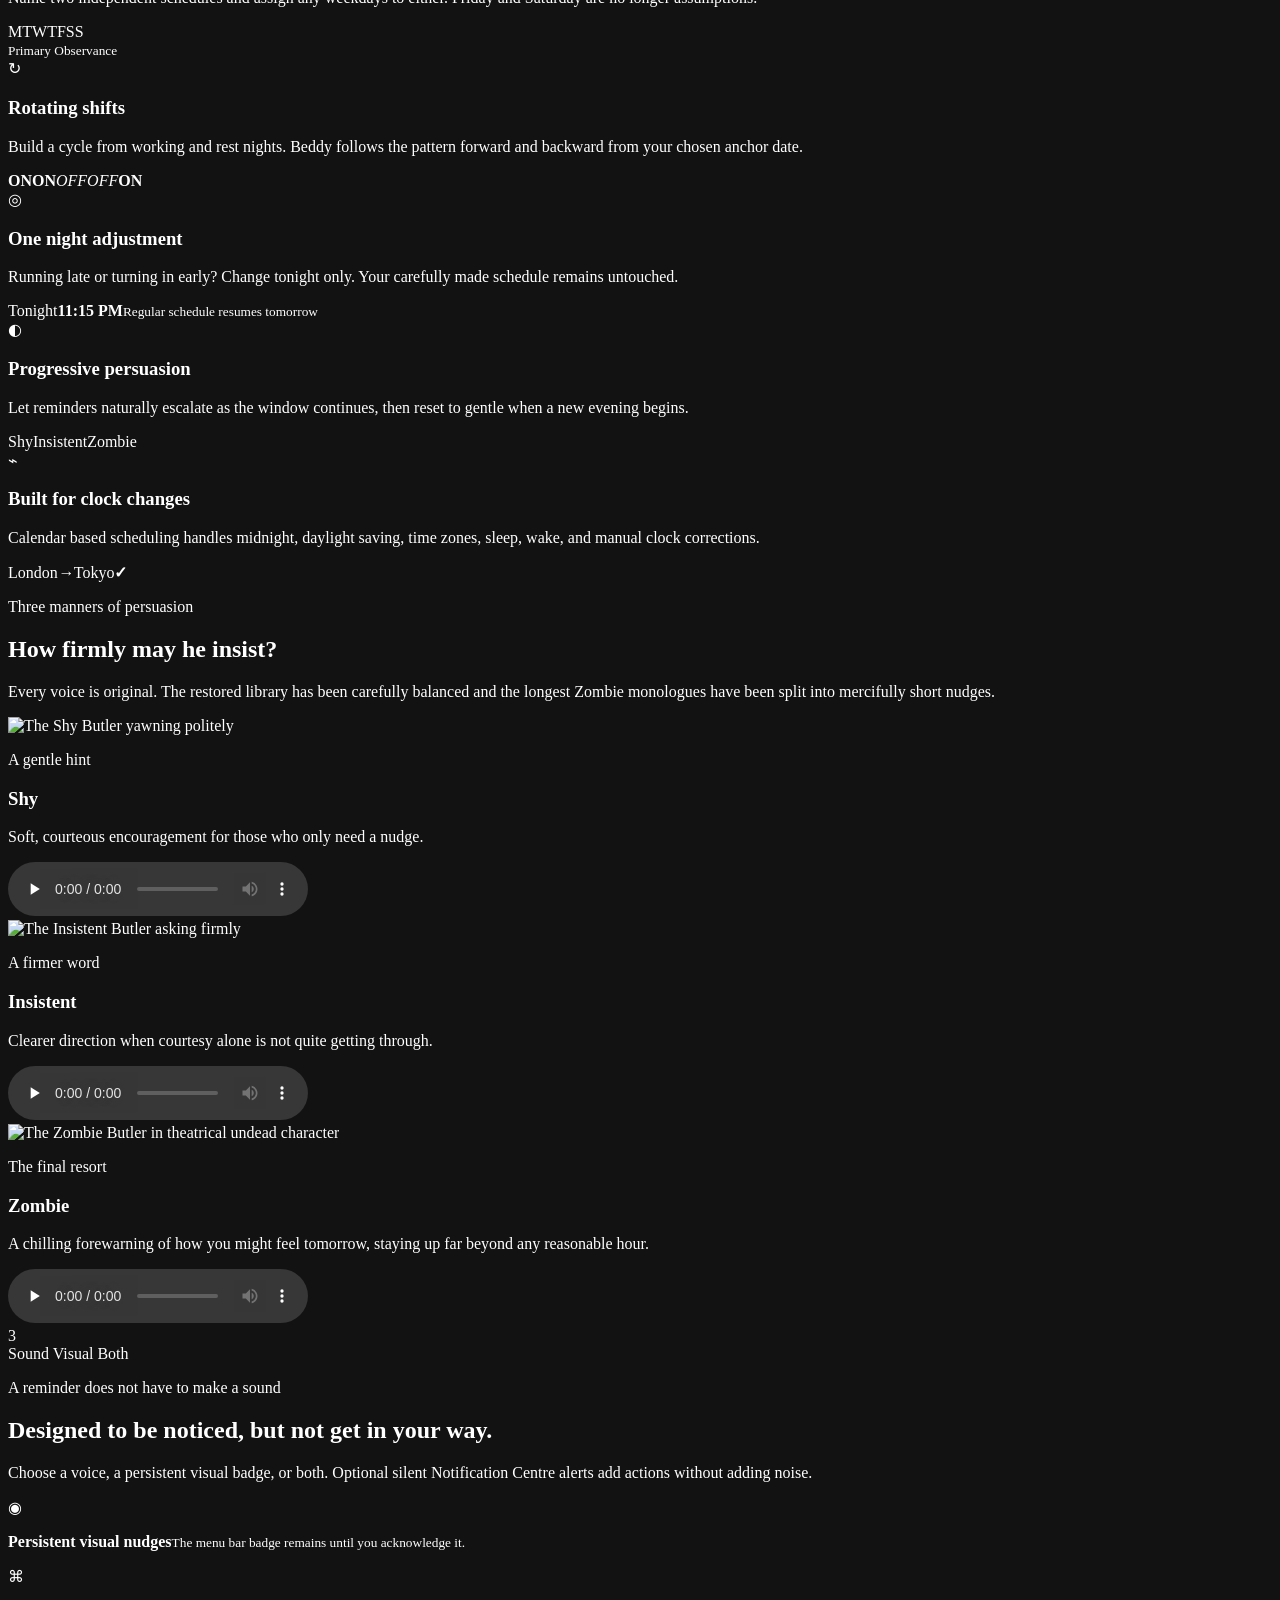
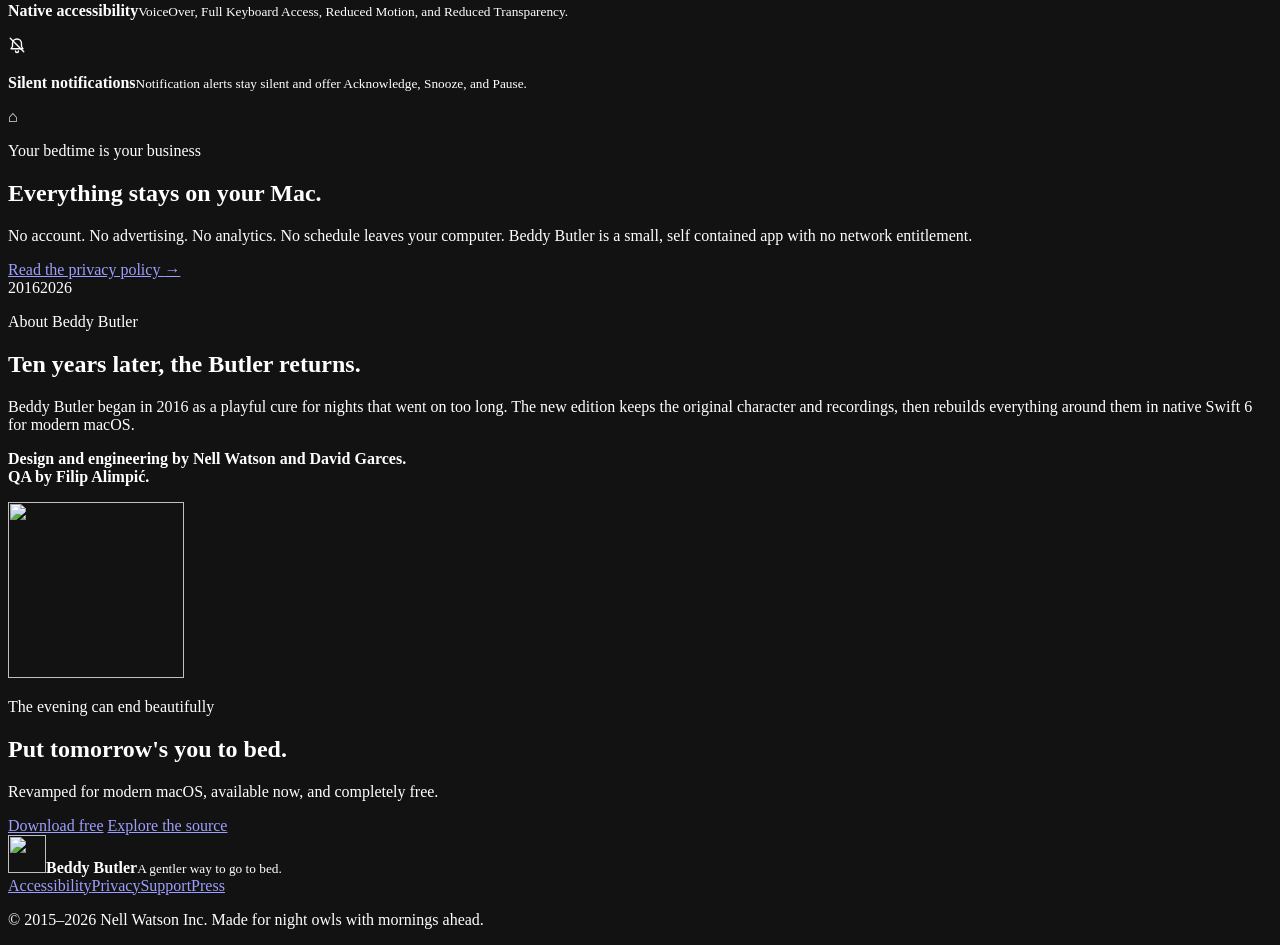
==== commit 5598e972: "Polish Beddy Butler 2.0.3 app, website, rigs, screenshots, and CI" ====
--- a/Website/index.html
+++ b/Website/index.html
@@ -2,7 +2,7 @@
 <html lang="en-GB">
 <head>
   <meta charset="utf-8">
-  <meta http-equiv="Content-Security-Policy" content="default-src 'self'; script-src 'self'; style-src 'self' 'unsafe-inline'; img-src 'self' data:; media-src 'self'; frame-src 'self'; connect-src 'none'; object-src 'none'; base-uri 'none'; form-action 'none'">
+  <meta http-equiv="Content-Security-Policy" content="default-src 'self'; script-src 'self'; style-src 'self'; img-src 'self' data:; media-src 'self'; frame-src 'self'; connect-src 'none'; object-src 'none'; base-uri 'none'; form-action 'none'">
   <meta name="viewport" content="width=device-width, initial-scale=1">
   <title>Beddy Butler, a gentler way to go to bed</title>
   <meta name="description" content="A completely free, lovingly revamped Mac menu bar companion with flexible bedtime schedules, escalating reminders, and accessible visual nudges.">
@@ -12,12 +12,12 @@
   <link rel="icon" href="/assets/favicon.png">
   <link rel="apple-touch-icon" href="/assets/apple-touch-icon.png">
   <link rel="manifest" href="/site.webmanifest">
-  <link rel="stylesheet" href="/assets/styles.css?v=20260926-audit">
+  <link rel="stylesheet" href="/assets/styles.css?v=20261125">
   <meta property="og:type" content="website">
   <meta property="og:title" content="Beddy Butler">
   <meta property="og:description" content="Lovingly revamped, available now, and completely free. A gentler way to go to bed.">
   <meta property="og:url" content="https://www.beddybutler.com/">
-  <meta property="og:image" content="https://www.beddybutler.com/assets/og-image.jpg">
+  <meta property="og:image" content="https://www.beddybutler.com/assets/social-preview.jpg">
   <meta property="og:image:alt" content="Beddy Butler beside a crescent moon beneath a night sky">
   <meta property="og:image:width" content="1200">
   <meta property="og:image:height" content="630">
@@ -40,6 +40,7 @@
     "contributor": {"@type": "Person", "name": "Filip Alimpić"}
   }
   </script>
+  <link rel="describedby" type="text/plain" href="/llms.txt" title="Site guide for language models">
 </head>
 <body>
   <a class="skip-link" href="#main">Skip to content</a>
@@ -135,8 +136,9 @@
           <div class="schedule-line"><span>Evening routine</span><strong>10:00 PM → 11:30 PM</strong></div>
           <div class="panel-actions">
             <span>Hear sample</span><span>Snooze 30 min</span>
-          </div>
-          <div class="panel-foot"><span>Progressive mode</span><strong>Shy → Insistent → Zombie</strong></div>
+            <span class="panel-primary">I’m heading to bed</span>
+          </div>
+          <div class="panel-foot"><span>Gradually firmer</span><strong>Shy → Insistent → Zombie</strong></div>
         </div>
       </div>
     </section>
@@ -282,7 +284,7 @@
   <footer>
     <div class="footer-brand"><img src="/assets/favicon.png" srcset="/assets/favicon.png 1x, /assets/apple-touch-icon.png 2x" width="38" height="38" alt=""><span><strong>Beddy Butler</strong><small>A gentler way to go to bed.</small></span></div>
     <nav aria-label="Footer navigation"><a href="/accessibility/">Accessibility</a><a href="/privacy/">Privacy</a><a href="/support/">Support</a><a href="/press/">Press</a></nav>
-    <p>© 2015–2026 Nell Watson. Made for night owls with mornings ahead.</p>
+    <p>© 2015–2026 Nell Watson Inc. Made for night owls with mornings ahead.</p>
   </footer>
   <script src="/assets/samples.js" defer></script>
   <script src="/assets/avatar-rig/website.js" defer></script>
